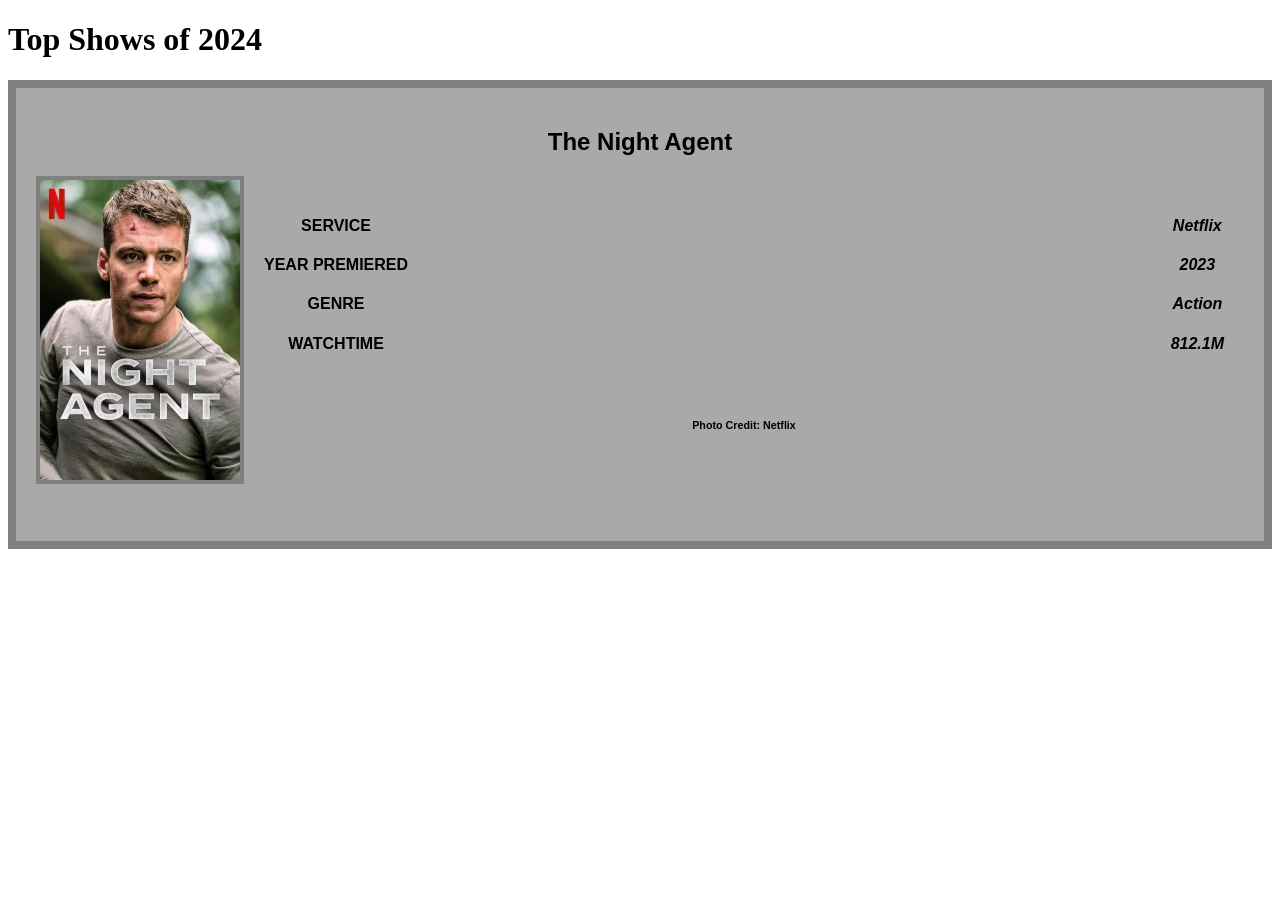
==== index.html @ 6bc12d4d "check-in 1" ====
<!doctype html>

<link rel="stylesheet" type="text/css" href="style.css">

<title> this is my cards project </title>

<h1> Top Shows of 2024 </h1>

<div class="card1">
    <h2> The Night Agent </h2>
        <div class="nightAgentPic">
            <img src= "nightAgentPic.jpg">
        </div>
    <div class="NAstats">
        <div class="NAlefties">
            <h4> SERVICE </h4>
            <h4> YEAR PREMIERED </h4>
            <h4> GENRE </h4>
            <h4> WATCHTIME </h4>
        </div>
        <div class="NArighties">
            <h4> Netflix</h4>
            <h4> 2023 </h4>
            <h4> Action </h4>
            <h4> 812.1M </h4>
        </div>
    </div>
    <h6> Photo Credit: Netflix </h6>
</div>
---- style.css ----
div.card1{
    font-family: 'Trebuchet MS', 'Lucida Sans Unicode', 'Lucida Grande', 'Lucida Sans', Arial, sans-serif ;
    padding-top: 20px;
    padding-bottom: 85px;
    padding-left: 20px;
    padding-right: 20px;
    text-align: center;
    background-color: darkgray;
    border-style: solid;
    border-width: 8px;
    border-color: gray;
}

h2{
    font-weight: 900;
}

div.NAstats{
    display: flex;
    flex-direction: row;
    justify-content: space-between;
    padding: 20px;
}

div.NAlefties{
    font-weight: 400;
}

div.NArighties{
    font-style: italic;
}

div.nightAgentPic{
    img{
    display: block;
    margin-left: auto;
    margin-right: auto;
    height: 300px;
    width: 200px;
    border-style: solid;
    border-width: 4px;
    border-color: gray;
    float:left;
    }
}
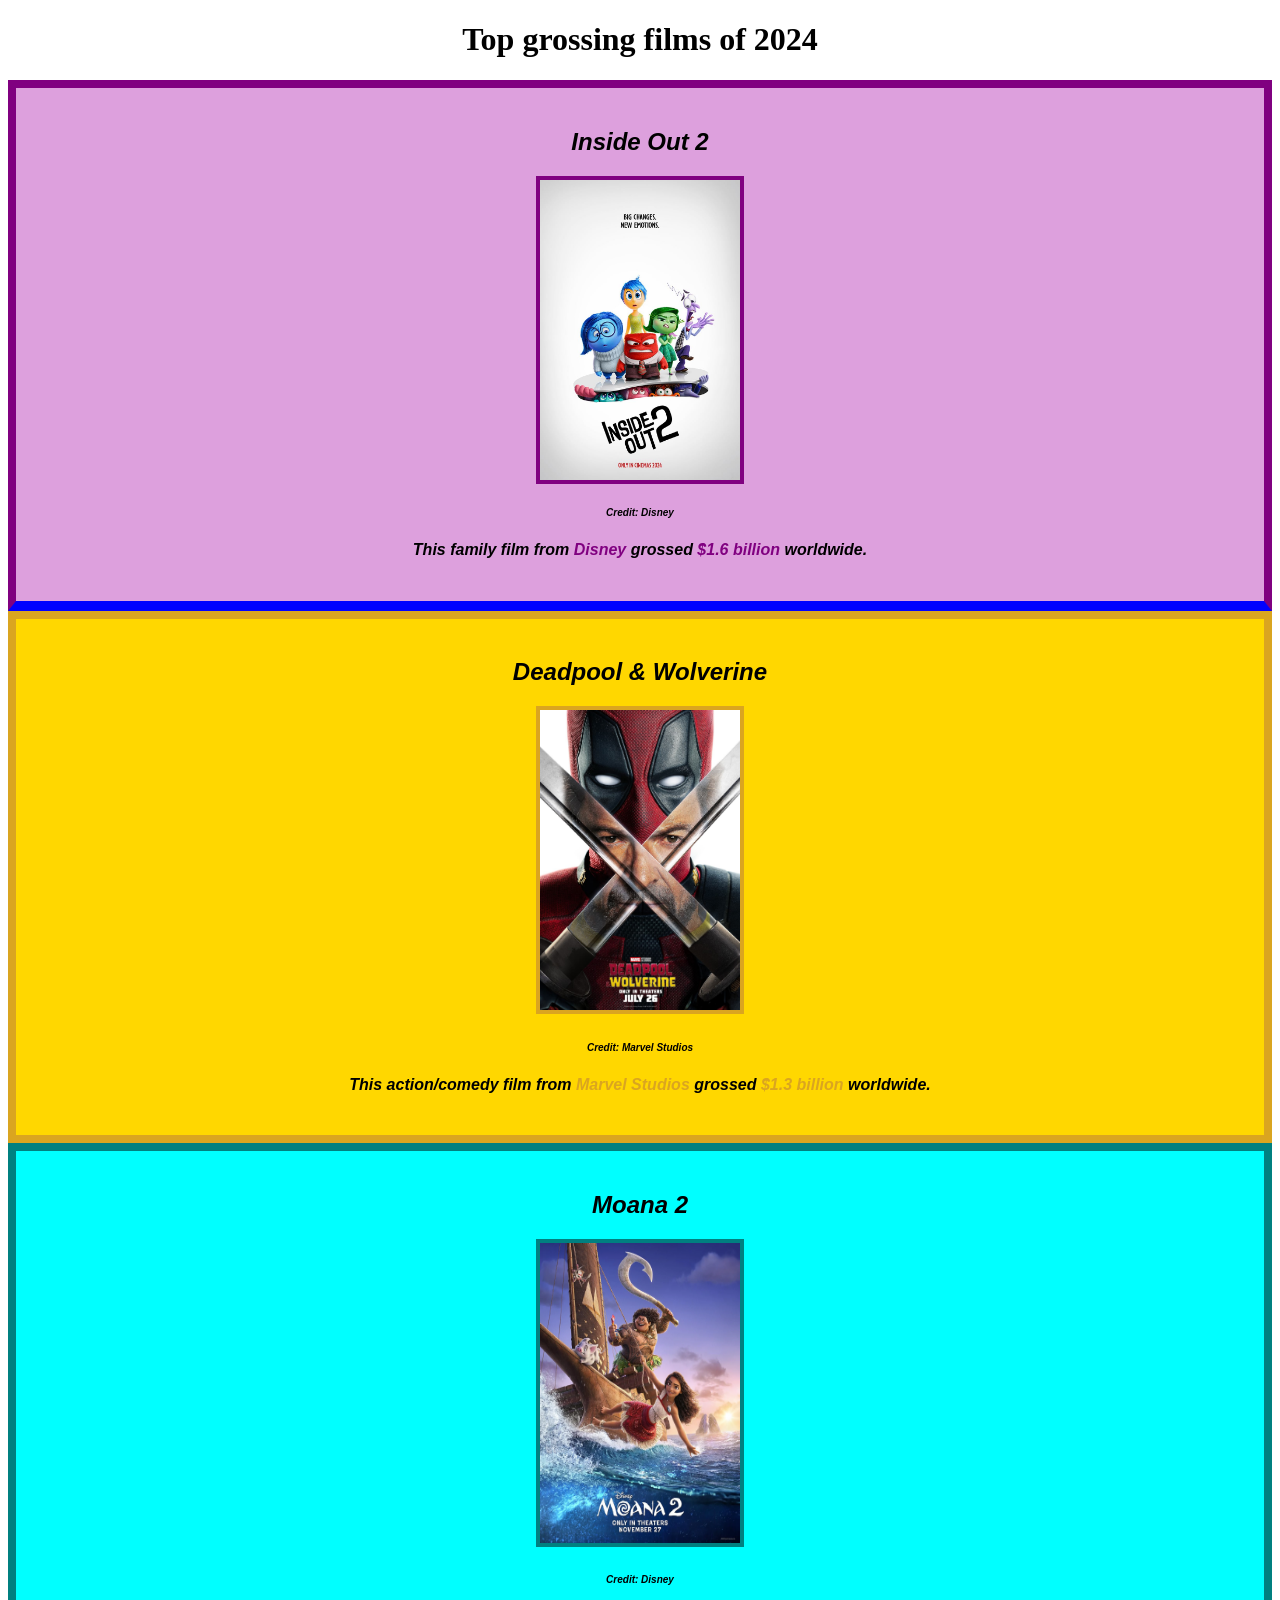
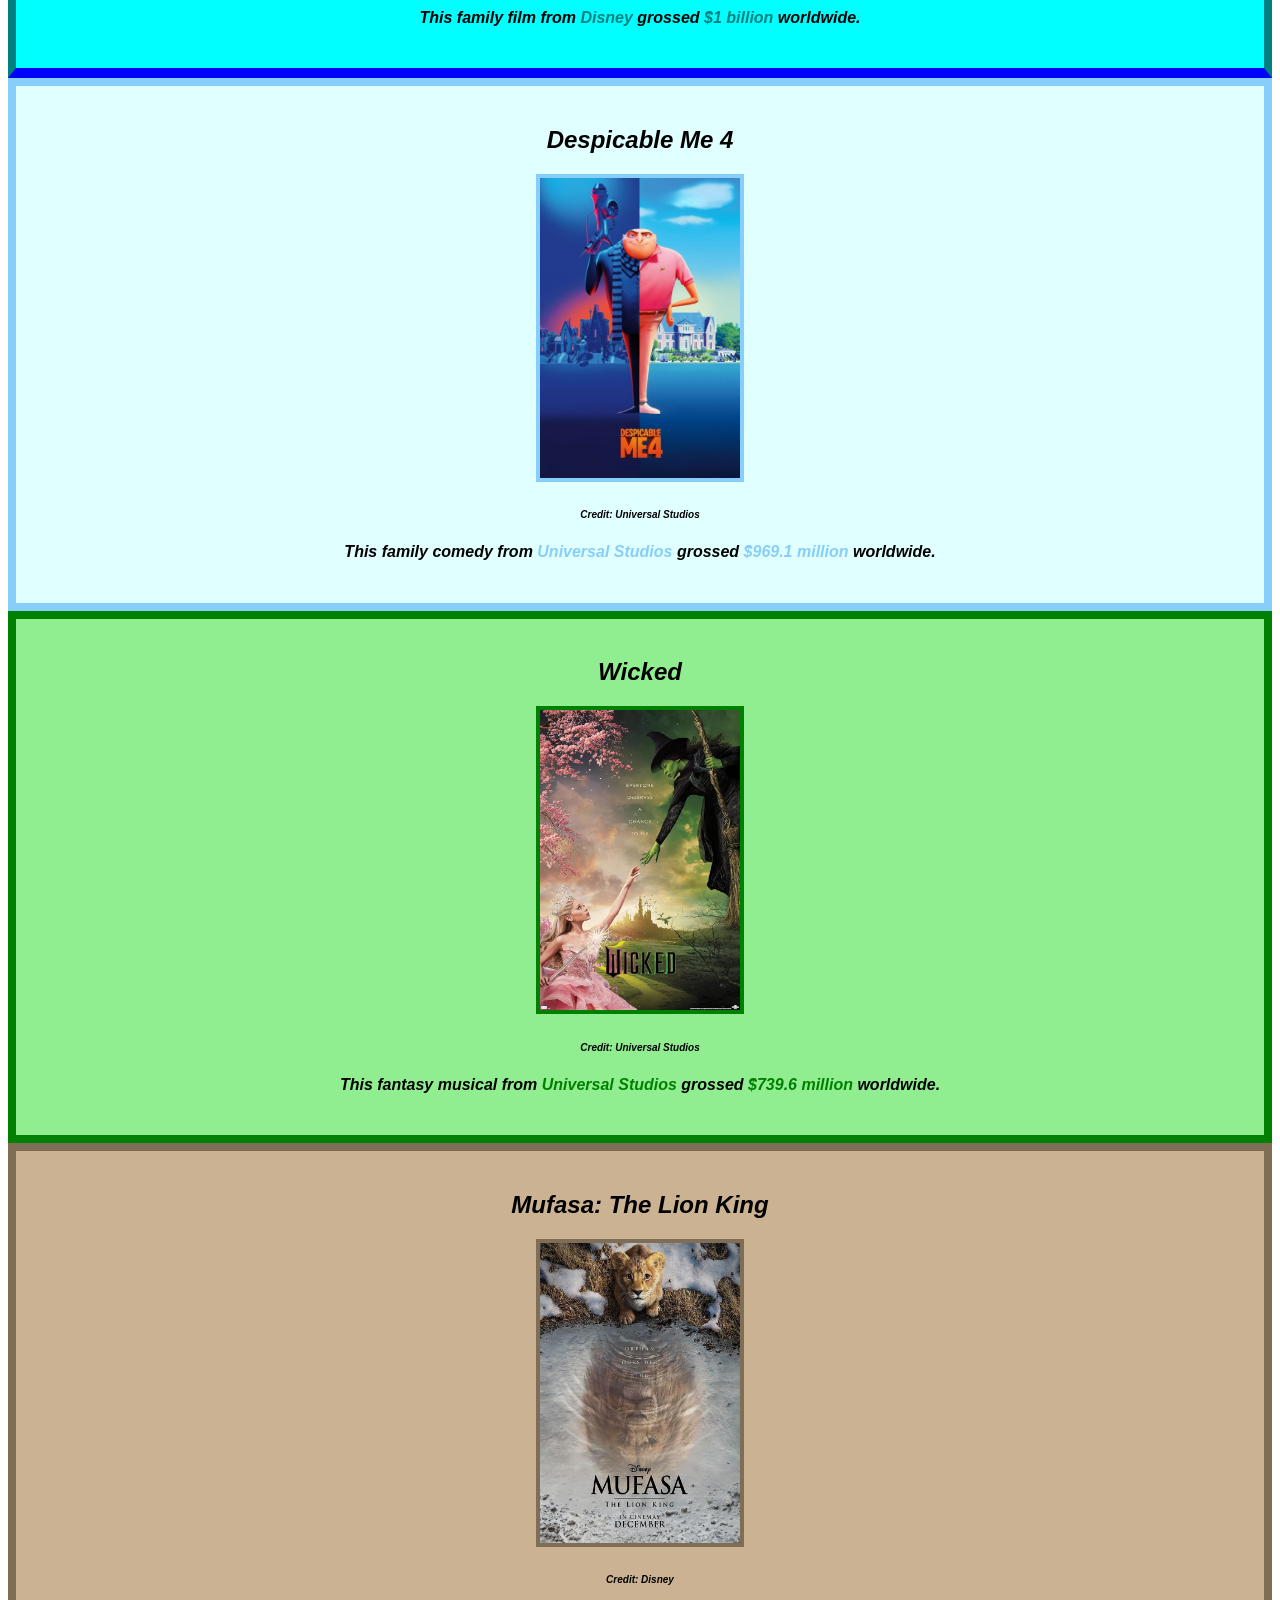
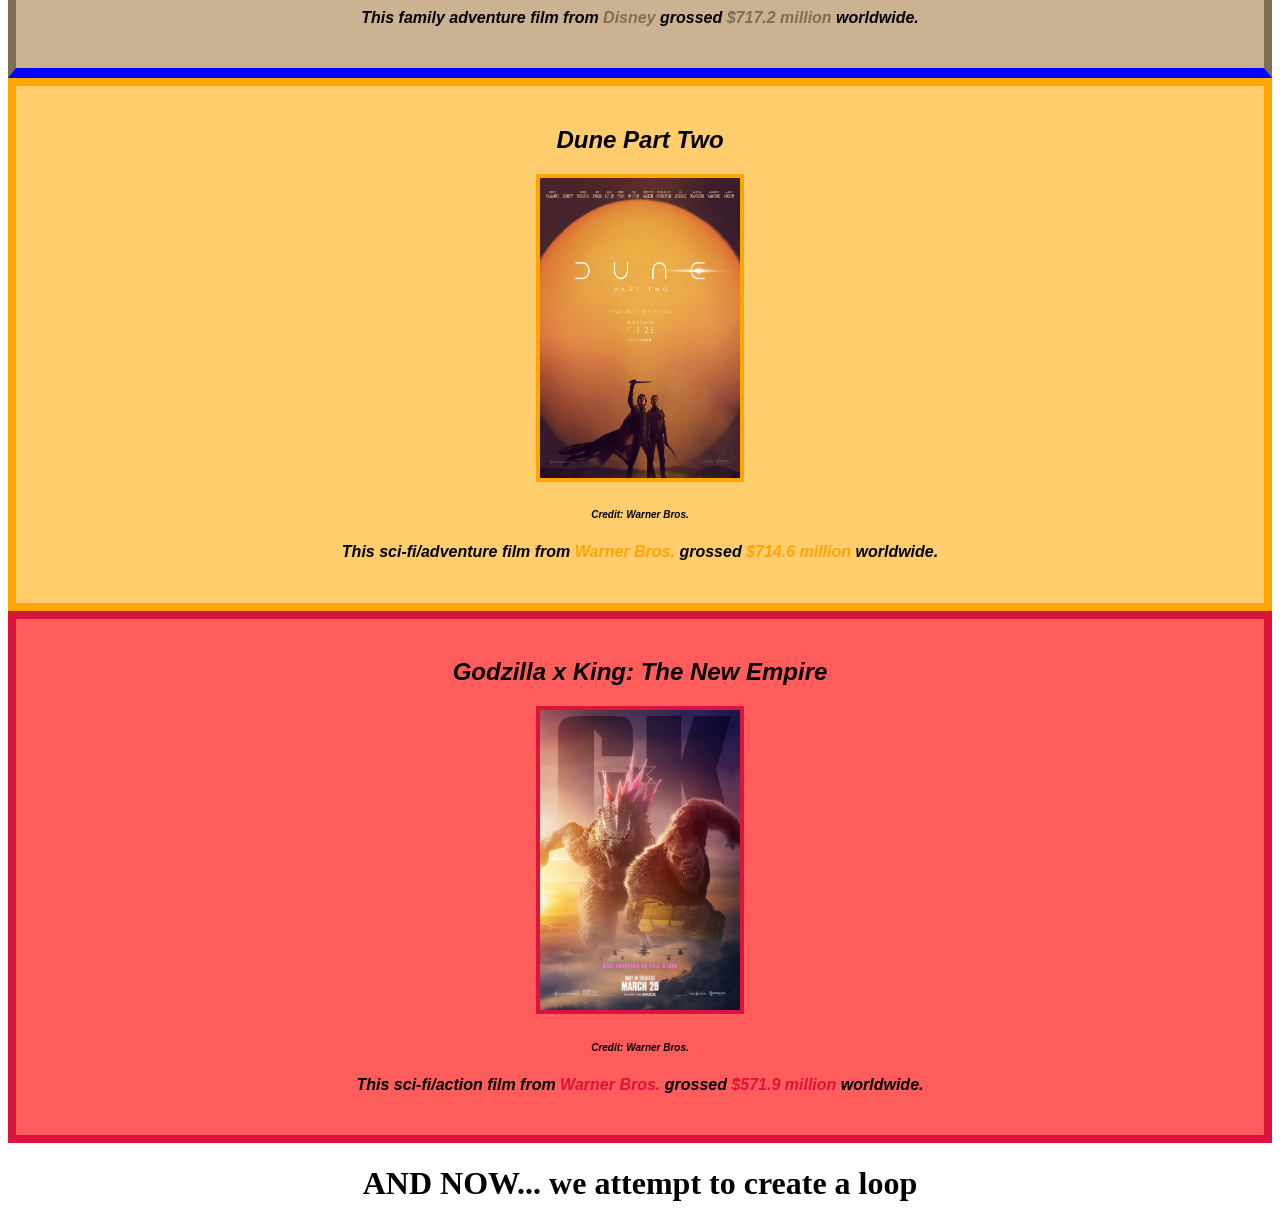
==== commit f1aba968: "check in 3" ====
--- a/index.html
+++ b/index.html
@@ -1,29 +1,147 @@
-<!doctype html>
+<!DOCTYPE html>
+<title> this is my cards project </title>
+<link rel="stylesheet" type="text/css" href="style.css">
+<h1> Top grossing films of 2024 </h1>
 
-<link rel="stylesheet" type="text/css" href="style.css">
 
-<title> this is my cards project </title>
+<div class="insideOut2 disney">
+<h2> Inside Out 2 </h2>
+    <div class="insideOutPic">
+        <img src= "insideOutPic.jpg">
+    </div>
+<h6> Credit: Disney </h6>
+<h4> This family film from <mark class="IOspecial"> Disney </mark> grossed <mark class="IOspecial"> $1.6 billion </mark> worldwide. </h4>
+</div>
 
-<h1> Top Shows of 2024 </h1>
+<div class="deadpool marvel">
+    <h2> Deadpool & Wolverine </h2>
+        <div class="deadpoolPic">
+            <img src="deadpoolPic.jpg">
+        </div>
+    <h6>Credit: Marvel Studios </h6>
+    <h4> This action/comedy film from <mark class="deadpoolSpecial"> Marvel Studios </mark> grossed <mark class="deadpoolSpecial"> $1.3 billion </mark> worldwide. </h4>
+</div>
 
-<div class="card1">
-    <h2> The Night Agent </h2>
-        <div class="nightAgentPic">
-            <img src= "nightAgentPic.jpg">
+<div class="moana2 disney">
+    <h2> Moana 2 </h2>
+        <div class="moanaPic">
+            <img src="moanaPic.webp">
         </div>
-    <div class="NAstats">
-        <div class="NAlefties">
-            <h4> SERVICE </h4>
-            <h4> YEAR PREMIERED </h4>
-            <h4> GENRE </h4>
-            <h4> WATCHTIME </h4>
+    <h6> Credit: Disney </h6>
+    <h4> This family film from <mark class="M2special"> Disney </mark> grossed <mark class="M2special"> $1 billion</mark> worldwide. </h4>
+</div>
+
+<div class="despicableMe universal">
+    <h2> Despicable Me 4 </h2>
+        <div class="despicableMePic">
+            <img src="despicableMePic.jpg">
         </div>
-        <div class="NArighties">
-            <h4> Netflix</h4>
-            <h4> 2023 </h4>
-            <h4> Action </h4>
-            <h4> 812.1M </h4>
+    <h6> Credit: Universal Studios </h6>
+    <h4> This family comedy from <mark class="DPspecial"> Universal Studios </mark> grossed <mark class="DPspecial"> $969.1 million </mark> worldwide. </h4>
+</div>
+
+<div class="wicked universal">
+    <h2> Wicked </h2>
+        <div class="wickedPic">
+            <img src="wickedPic.jpg">
         </div>
-    </div>
-    <h6> Photo Credit: Netflix </h6>
-</div>+    <h6> Credit: Universal Studios </h6>
+    <h4> This fantasy musical from <mark class="Wspecial"> Universal Studios </mark> grossed <mark class="Wspecial"> $739.6 million </mark> worldwide. </h4>
+</div>
+
+ <div class="mufasa disney">
+    <h2> Mufasa: The Lion King </h2>
+         <div class="mufasaPic">
+             <img src="mufasaPic.jpg">
+        </div>
+    <h6> Credit: Disney </h6>
+    <h4> This family adventure film from <mark class="Mufasaspecial"> Disney </mark> grossed <mark class="Mufasaspecial"> $717.2 million </mark> worldwide. </h4>
+</div>
+
+<div class="dune2 warner">
+    <h2> Dune Part Two </h2>
+         <div class="dune2Pic">
+             <img src="dune2Pic.jpg">
+        </div>
+    <h6> Credit: Warner Bros. </h6>
+    <h4> This sci-fi/adventure film from <mark class="dunespecial"> Warner Bros. </mark> grossed <mark class="dunespecial"> $714.6 million </mark> worldwide. </h4>
+</div>
+
+<div class="godzilla warner">
+    <h2> Godzilla x King: The New Empire </h2>
+         <div class="godzillaPic">
+             <img src="godzillaPic.webp">
+        </div>
+    <h6> Credit: Warner Bros. </h6>
+    <h4> This sci-fi/action film from <mark class="Gspecial"> Warner Bros. </mark> grossed <mark class="Gspecial"> $571.9 million </mark> worldwide. </h4>
+</div>
+
+<h1> AND NOW... we attempt to create a loop </head>
+
+    <meta charset="UTF-8">
+        <meta name="viewport" content="width=device-width, initial-scale=1.0">
+    
+    <script>
+        //here i shall enter my data
+       const filmData = [
+        {
+            title: "Inside Out 2",
+            studio: "Disney",
+            gross: "$1.6 billion"
+        },
+        {
+            title: "Deadpool & Wolverine",
+            studio: "Marvel",
+            gross: "$1.3 billion"
+        },
+        {
+            title: "Moana 2",
+            studio: "Disney",
+            gross: "$1 billion"
+        },
+        {
+            title: "Despicable Me 4",
+            studio: "Universal",
+            gross: "$969.1 million"
+        },
+        {
+            title: "Wicked",
+            studio: "Universal",
+            gross: "$739.6 million"
+        },
+        {
+            title: "Mufasa: The Lion King",
+            studio: "Disney",
+            gross: "$717.2 million"
+        },
+        {
+            title: "Dune Part 2",
+            studio: "Warner Bros.",
+            gross: "$714.6 million"
+        },
+        {
+            title: "Godzilla x Kong: The New Empire",
+            studio: "Warner Bros.",
+            gross: "571.9 million"
+        }
+       ]
+     console.log(filmData)
+
+     for (let title = 0; title < 2; title++){
+        console.log("Inside Out 2");
+        console.log("Deadpool & Wolverine");
+        console.log("Moana 2");
+        console.log("Despicable Me 4");
+        console.log("Wicked");
+        console.log("Mufasa:The Lion King");
+        console.log("Dune Part Two");
+        console.log("Godzilla x Kong: The New Empire");
+     }
+
+     let disney_cards = document.getElementsByClassName('disney');
+
+     for (let index = 0; index < disney_cards.length; index++) {
+        disney_cards[index].style.borderBottom = '10px solid blue';
+     }
+     
+    </script>
--- a/style.css
+++ b/style.css
@@ -1,37 +1,28 @@
-
-div.card1{
-    font-family: 'Trebuchet MS', 'Lucida Sans Unicode', 'Lucida Grande', 'Lucida Sans', Arial, sans-serif ;
-    padding-top: 20px;
-    padding-bottom: 85px;
-    padding-left: 20px;
-    padding-right: 20px;
-    text-align: center;
-    background-color: darkgray;
-    border-style: solid;
-    border-width: 8px;
-    border-color: gray;
-}
-
-h2{
-    font-weight: 900;
-}
-
-div.NAstats{
-    display: flex;
-    flex-direction: row;
-    justify-content: space-between;
-    padding: 20px;
-}
-
-div.NAlefties{
-    font-weight: 400;
-}
-
-div.NArighties{
-    font-style: italic;
-}
-
-div.nightAgentPic{
+h6{
+    font-size:x-small;
+}
+
+h1{
+    text-align: center;
+}
+
+
+div.insideOut2{
+    font-family: 'Gill Sans', 'Gill Sans MT', Calibri, 'Trebuchet MS', sans-serif;
+    font-style: oblique;
+    padding-top: 20px;
+    padding-bottom: 20px;
+    padding-left: 20px;
+    padding-right: 20px;
+    text-align: center;
+    background-color: plum;
+    border-style: solid;
+    border-width: 8px;
+    border-color: purple;
+
+}
+
+div.insideOutPic{
     img{
     display: block;
     margin-left: auto;
@@ -40,7 +31,215 @@
     width: 200px;
     border-style: solid;
     border-width: 4px;
-    border-color: gray;
-    float:left;
-    }
+    border-color: purple
+    }
+}
+
+mark.IOspecial{
+    color: purple;
+    background-color: plum;
+}
+
+div.deadpool{
+    font-family: 'Gill Sans', 'Gill Sans MT', Calibri, 'Trebuchet MS', sans-serif;
+    font-style: oblique;
+    padding-top: 20px;
+    padding-bottom: 20px;
+    padding-left: 20px;
+    padding-right: 20px;
+    text-align: center;
+    background-color: gold ;
+    border-style: solid;
+    border-width: 8px;
+    border-color: goldenrod;
+}
+
+div.deadpoolPic{
+    img{
+    height: 300px;
+    width: 200px; 
+    border-style: solid;
+    border-width: 4px;
+    border-color: goldenrod; 
+    }
+}
+
+mark.deadpoolSpecial{
+    color: goldenrod;
+    background-color: gold
+}
+
+
+div.moana2{
+    font-family: 'Gill Sans', 'Gill Sans MT', Calibri, 'Trebuchet MS', sans-serif;
+    font-style: oblique;
+    padding-top: 20px;
+    padding-bottom: 20px;
+    padding-left: 20px;
+    padding-right: 20px;
+    text-align: center;
+    background-color:cyan;
+    border-style: solid;
+    border-width: 8px;
+    border-color: teal;
+}
+
+div.moanaPic{
+    img{
+    height: 300px;
+    width: 200px;
+    border-style: solid;
+    border-width: 4px;
+    border-color: teal
+    }
+}
+
+mark.M2special{
+    color: teal;
+    background-color: cyan
+}
+
+div.despicableMe{
+    font-family: 'Gill Sans', 'Gill Sans MT', Calibri, 'Trebuchet MS', sans-serif;
+    font-style: oblique;
+    padding-top: 20px;
+    padding-bottom: 20px;
+    padding-left: 20px;
+    padding-right: 20px;
+    text-align: center;
+    background-color: lightcyan;
+    border-style: solid;
+    border-width: 8px;
+    border-color: lightskyblue;
+}
+
+div.despicableMePic{
+    img{
+    height: 300px;
+    width: 200px;
+    border-style: solid;
+    border-width: 4px;
+    border-color: lightskyblue
+    }
+}
+
+mark.DPspecial{
+    color: lightskyblue;
+    background-color: lightcyan
+}
+
+div.wicked{
+    font-family: 'Gill Sans', 'Gill Sans MT', Calibri, 'Trebuchet MS', sans-serif;
+    font-style: oblique;
+    padding-top: 20px;
+    padding-bottom: 20px;
+    padding-left: 20px;
+    padding-right: 20px;
+    text-align: center;
+    background-color:lightgreen;
+    border-style: solid;
+    border-width: 8px;
+    border-color: green;
+}
+
+div.wickedPic{
+    img{
+    height: 300px;
+    width: 200px;
+    border-style: solid;
+    border-width: 4px;
+    border-color: green
+    }
+}
+
+mark.Wspecial{
+    color: green;
+    background-color: lightgreen
+}
+
+div.mufasa{
+    font-family: 'Gill Sans', 'Gill Sans MT', Calibri, 'Trebuchet MS', sans-serif;
+    font-style: oblique;
+    padding-top: 20px;
+    padding-bottom: 20px;
+    padding-left: 20px;
+    padding-right: 20px;
+    text-align: center;
+    background-color:rgb(202, 178, 146);
+    border-style: solid;
+    border-width: 8px;
+    border-color: rgb(127, 109, 86);
+}
+
+div.mufasaPic{
+    img{
+    height: 300px;
+    width: 200px;
+    border-style: solid;
+    border-width: 4px;
+    border-color: rgb(127, 109, 86)
+    }
+}
+
+mark.Mufasaspecial{
+    color: rgb(127, 109, 86);
+    background-color: rgb(202, 178, 146)
+}
+
+div.dune2{
+    font-family: 'Gill Sans', 'Gill Sans MT', Calibri, 'Trebuchet MS', sans-serif;
+    font-style: oblique;
+    padding-top: 20px;
+    padding-bottom: 20px;
+    padding-left: 20px;
+    padding-right: 20px;
+    text-align: center;
+    background-color:#ffa60091;
+    border-style: solid;
+    border-width: 8px;
+    border-color: orange;
+}
+
+div.dune2Pic{
+    img{
+    height: 300px;
+    width: 200px;
+    border-style: solid;
+    border-width: 4px;
+    border-color: orange
+    }
+}
+
+mark.dunespecial{
+    color: orange;
+    background-color: #ffa60000;
+}
+
+div.godzilla{
+    font-family: 'Gill Sans', 'Gill Sans MT', Calibri, 'Trebuchet MS', sans-serif;
+    font-style: oblique;
+    padding-top: 20px;
+    padding-bottom: 20px;
+    padding-left: 20px;
+    padding-right: 20px;
+    text-align: center;
+    background-color:rgb(255, 92, 92);
+    border-style: solid;
+    border-width: 8px;
+    border-color: crimson;
+}
+
+div.godzillaPic{
+    img{
+    height: 300px;
+    width: 200px;
+    border-style: solid;
+    border-width: 4px;
+    border-color: crimson
+    }
+}
+
+mark.Gspecial{
+    color: crimson;
+    background-color: rgb(255, 92, 92)
 }
